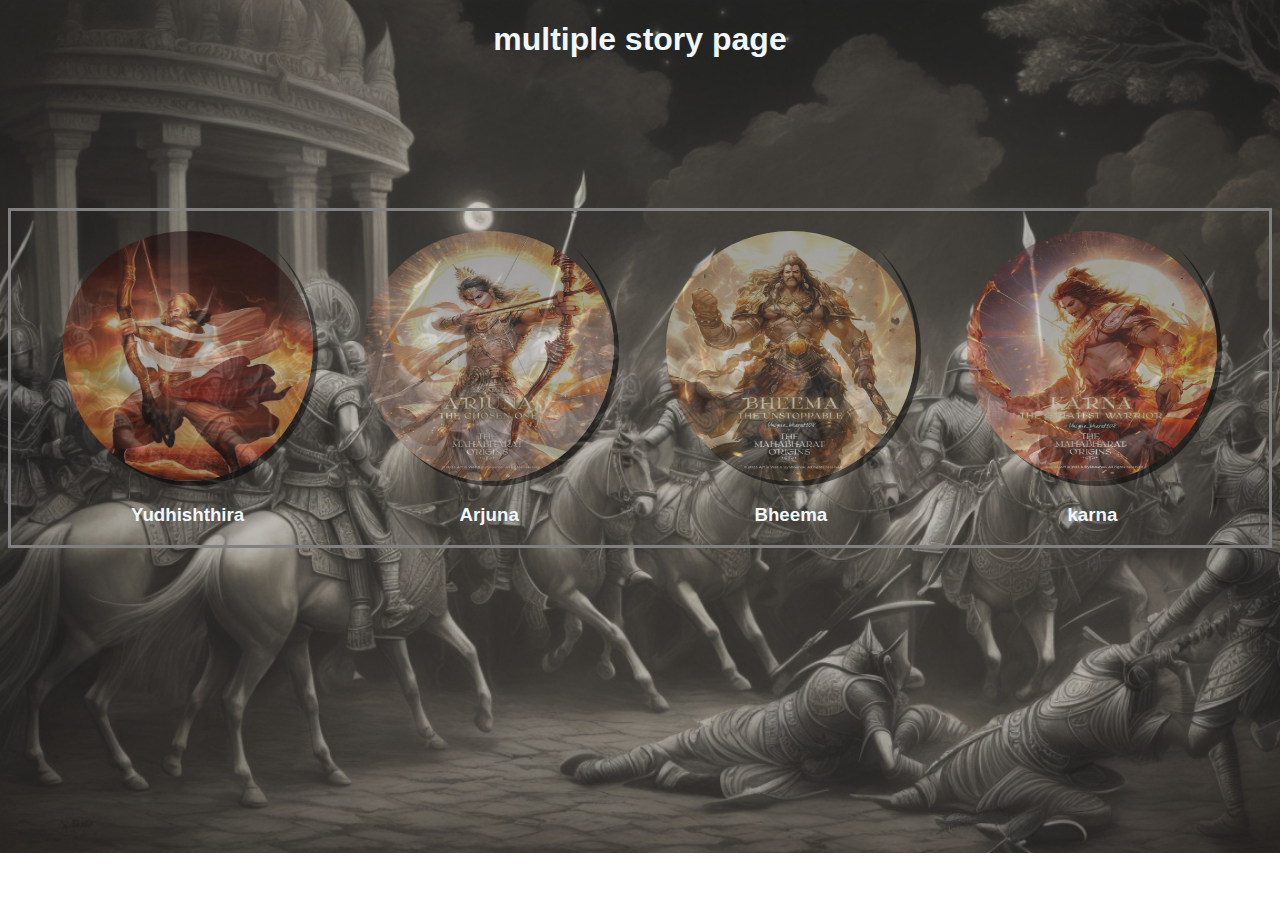
==== index.html @ ddf0fec9 "Add files via upload" ====
<!DOCTYPE html>
<html lang="en">
<head>
    <meta charset="UTF-8">
    <meta name="viewport" content="width=device-width, initial-scale=1.0">
    <title>Document</title>
    <link rel="stylesheet" href="style.css">
</head>
<body class="mainpage">
    <center><h1>multiple story page</h1></center>
   <center> <div class="main">
        <div>
            <a href="./story1.html"><img class="a" src="./dharmaraj.jpg" alt=""></a>
            <h3>Yudhishthira</h3>
        </div>
        <div>
            <a href="./story2.html"><img class="a" src="./arjuna.jpg" alt=""></a>
            <h3>Arjuna</h3>
        </div>
        <div>
            <a href="./story3.html"><img class="a" src="./bheema.jpg" alt=""></a>
            <h3>Bheema</h3>
        </div>
        <div>
            <a href="./story4.html"><img class="a" src="./karna.jpg" alt=""></a>
            <h3>karna</h3>
        </div>
    </div>
    </center>
</body>
</html>
---- style.css ----
.main{
    display: flex;
     border: 3px solid grey;
     justify-content: space-evenly;
     text-align: center;
     font-family: Verdana, Geneva, Tahoma, sans-serif;
     margin-top: 150px;
}
.a{
    height: 250px;
    width: 250px;
    border-radius: 50%;
    padding-top: 20px;
    box-shadow: 5px 5px black;
    opacity: 0.5;
}
.mainpage{
    background-image: url("./Default_war_of_mahabharatam_in_night_0.jpg");
    background-repeat: no-repeat;
    background-size: cover;
}
h3,h1{
    color: aliceblue;
    font-family: Verdana, Geneva, Tahoma, sans-serif;
}
.s1{
    background-image: url("./yudistira.jpg");
    background-repeat: no-repeat;
    background-size: cover;

}
p{
    color:aliceblue;
    font-size: large;
    text-align: justify;
    
}
.img-d{
    justify-content: right;
    padding-left: 20px;
}
.s2{
    background-image: url("./arjunabg.jpg");
    background-repeat: no-repeat;
    background-size: cover;
    text-align: justify;

}
.img-a{
    height: 600px;
    width:400px;
    padding-left: 20px;
}
.s3{
    background-image: url("./beemabg.jpg");
    background-repeat: no-repeat;
    background-size: cover;
    text-align: justify;

}
.img-b{
    height: 600px;
    width: 400px;
    padding-left: 20px;

}
.img-k{
    height: 600px;
    width: 400px;
    padding-left: 20px;

}
.s4{
    background-image: url("./karnabg2.jpg");
    background-repeat: no-repeat;
    background-size: cover;
    text-align: justify;

}
.a:hover{
    opacity: 1.0;
}
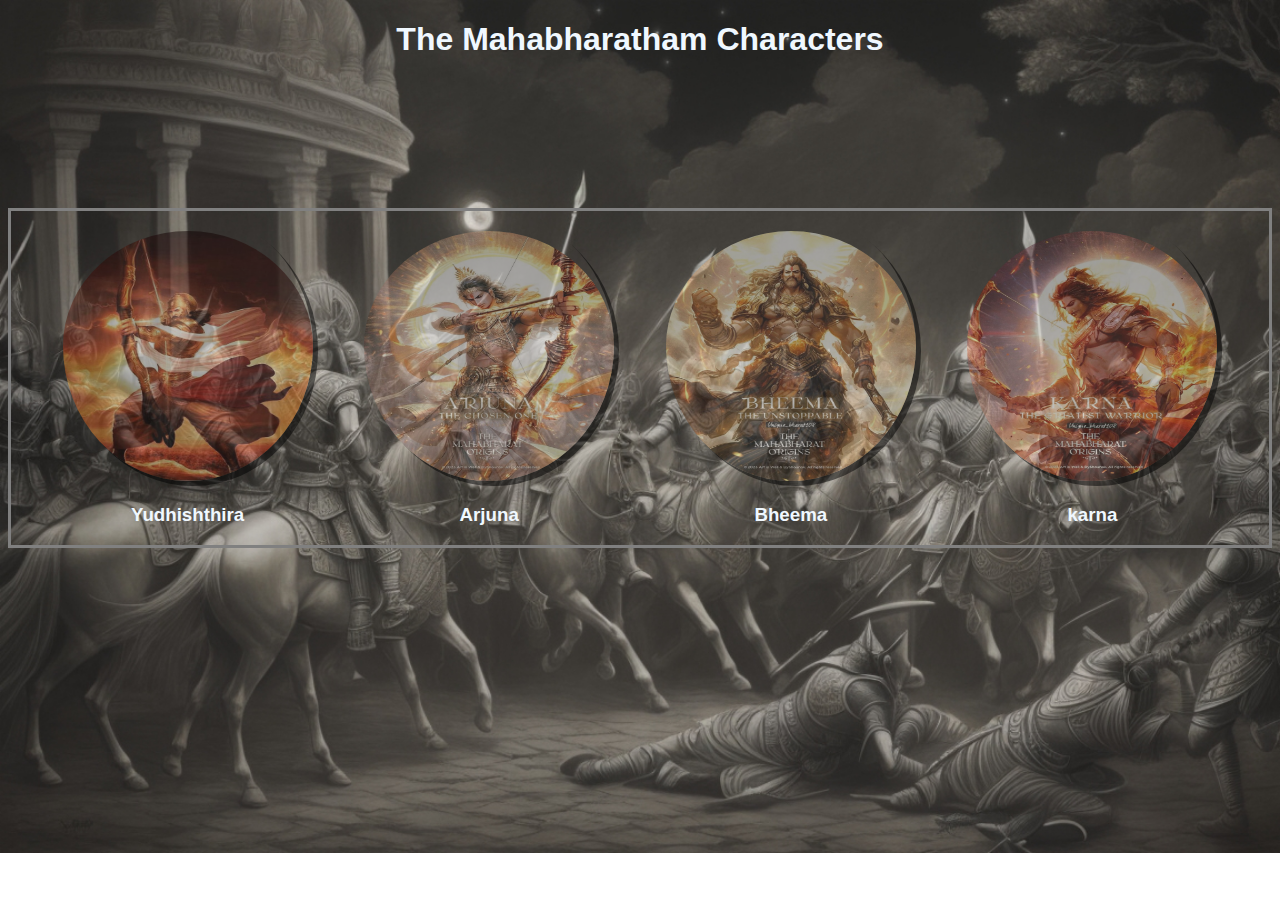
==== commit 02e367bf: "Update index.html" ====
--- a/index.html
+++ b/index.html
@@ -3,11 +3,11 @@
 <head>
     <meta charset="UTF-8">
     <meta name="viewport" content="width=device-width, initial-scale=1.0">
-    <title>Document</title>
+    <title>Mahabhartam</title>
     <link rel="stylesheet" href="style.css">
 </head>
 <body class="mainpage">
-    <center><h1>multiple story page</h1></center>
+    <center><h1>The Mahabharatham Characters</h1></center>
    <center> <div class="main">
         <div>
             <a href="./story1.html"><img class="a" src="./dharmaraj.jpg" alt=""></a>
@@ -28,4 +28,4 @@
     </div>
     </center>
 </body>
-</html>+</html>
